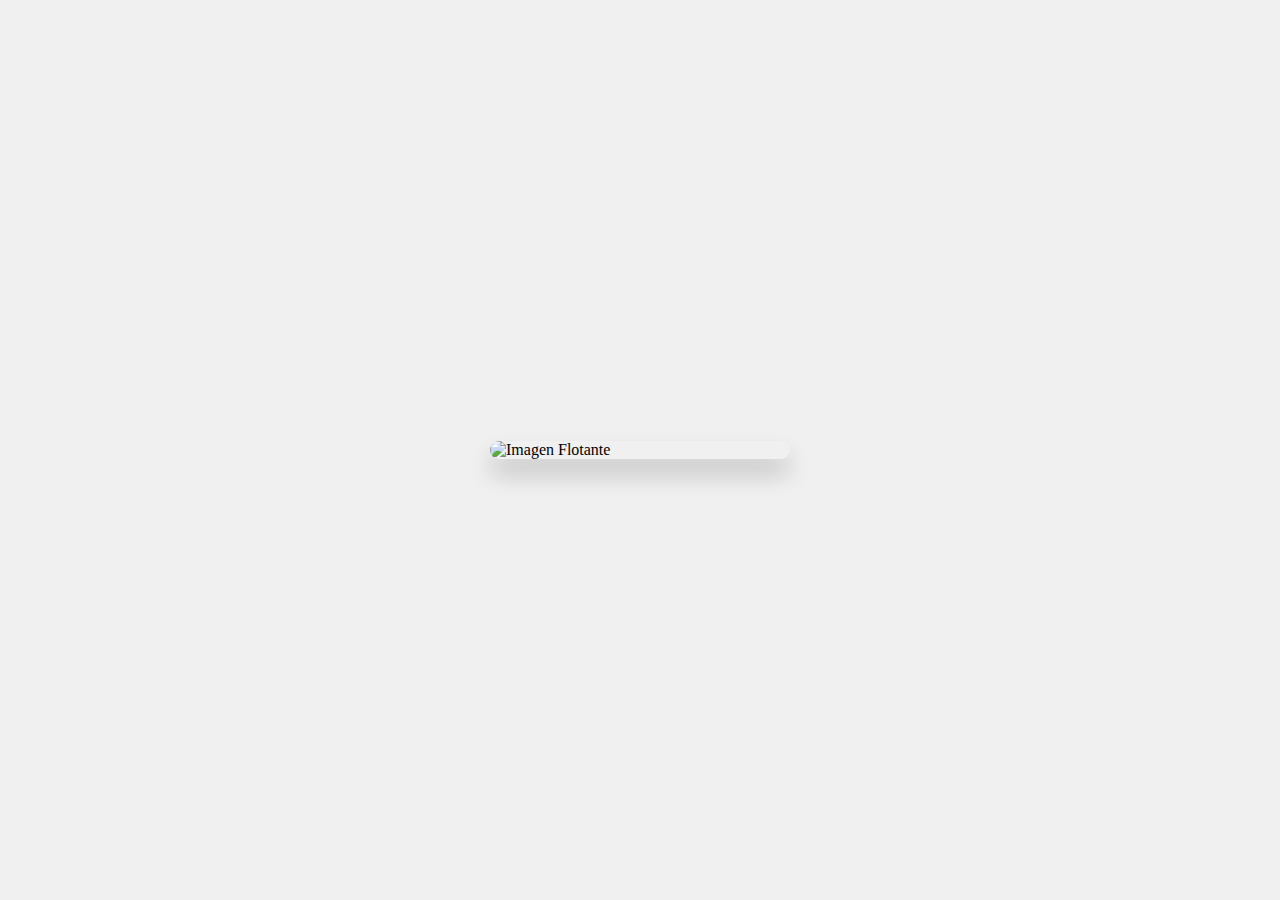
==== View/index.html @ 5c99e4d3 "Add files via upload" ====
<!DOCTYPE html>
<html lang="es">
<head>
    <meta charset="UTF-8">
    <meta name="viewport" content="width=device-width, initial-scale=1.0">
    <title>Imagen Flotante Centrada</title>
    <style>
        body {
            display: flex;
            justify-content: center;
            align-items: center;
            height: 100vh;
            margin: 0;
            background-color: #f0f0f0; /* Color de fondo */
        }

        .floating-image {
            width: 300px; /* Ajusta el tamaño de la imagen */
            transition: transform 0.3s ease-in-out, box-shadow 0.3s ease-in-out;
            box-shadow: 0 15px 25px rgba(0, 0, 0, 0.2);
            border-radius: 10px; /* Bordes redondeados opcionales */
        }

        .floating-image:hover {
            transform: translateY(-10px); /* Mueve la imagen hacia arriba */
            box-shadow: 0 25px 35px rgba(0, 0, 0, 0.3); /* Ajusta la sombra */
        }
    </style>
</head>
<body>
    <img src="images.jfif" alt="Imagen Flotante" class="floating-image">
</body>
</html>
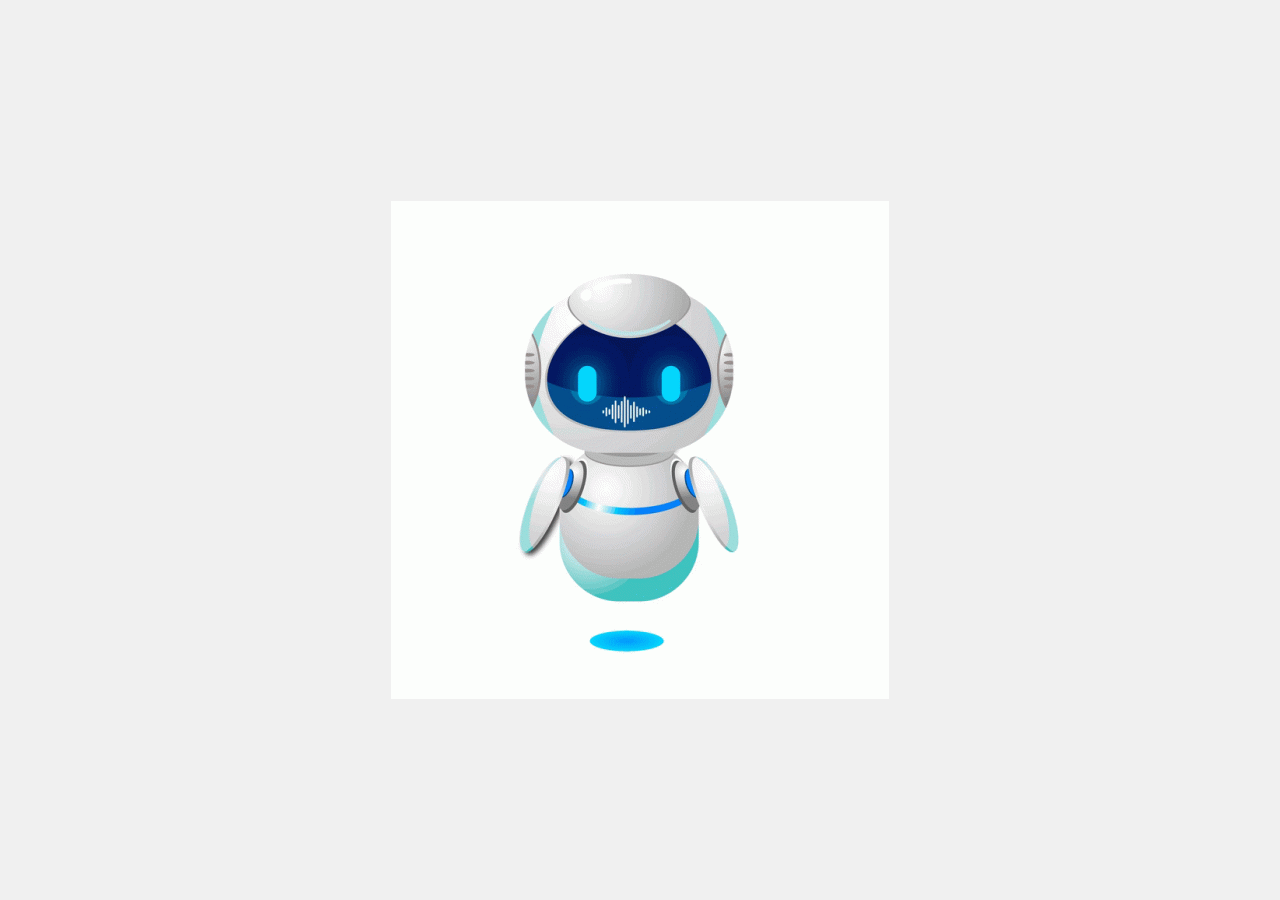
==== commit 3699e312: "2" ====
--- a/View/index.html
+++ b/View/index.html
@@ -28,6 +28,6 @@
     </style>
 </head>
 <body>
-    <img src="images.jfif" alt="Imagen Flotante" class="floating-image">
+    <img src="../Images/12.gif" alt="">
 </body>
 </html>
